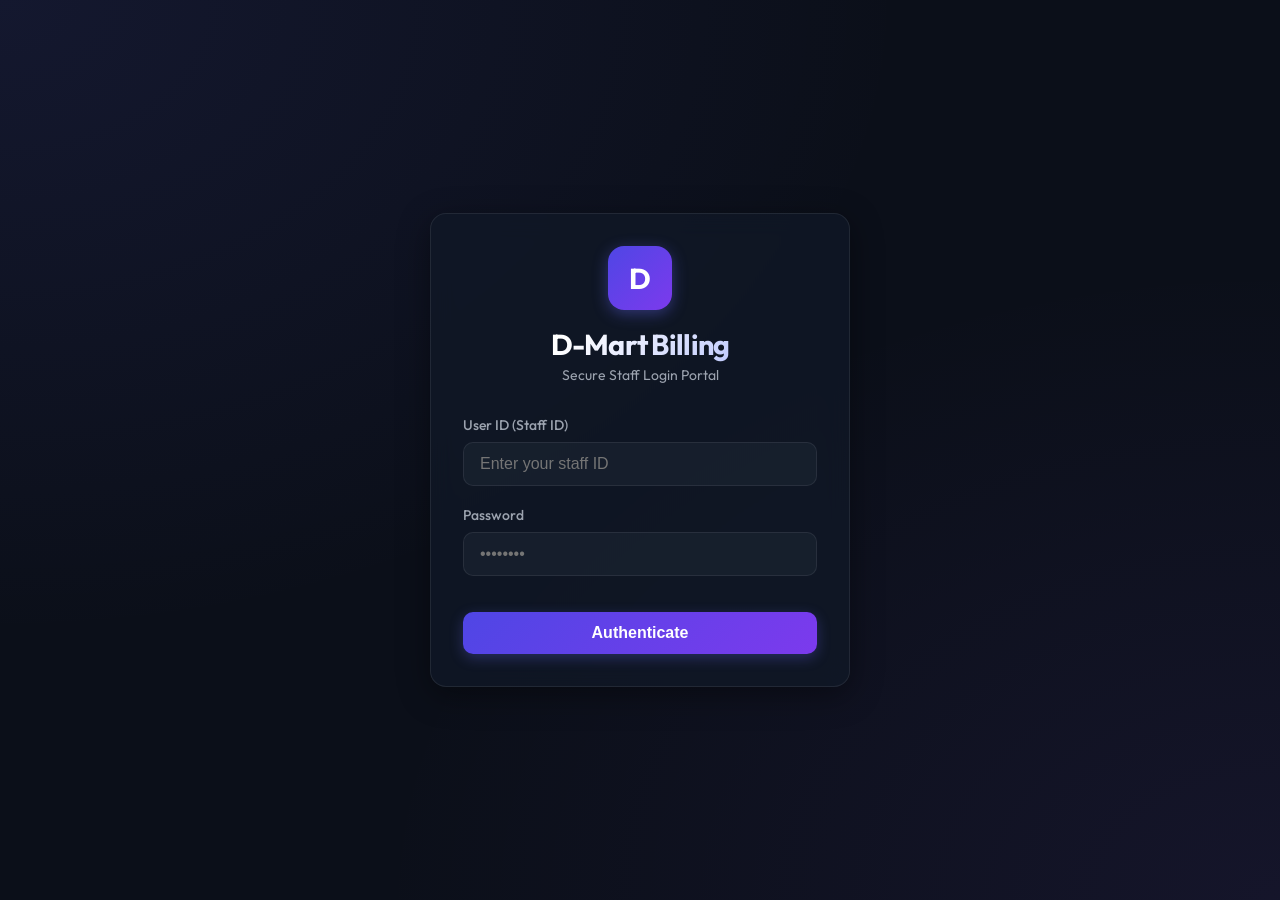
==== web/index.html @ e9a41474 "Initial commit - Fresh Start" ====
<!DOCTYPE html>
<html lang="en">
<head>
<meta charset="UTF-8">
<meta name="viewport" content="width=device-width, initial-scale=1.0">
<title>D-Mart Billing System - Login</title>
<link rel="stylesheet" href="styles.css">
</head>
<body>
<div class="auth-wrapper">
<div class="glass-container auth-card">
<div class="brand-header">
<div class="brand-logo">D</div>
<h1 class="brand-title">D-Mart Billing</h1>
<p class="brand-subtitle">Secure Staff Login Portal</p>
</div>

<div id="errorAlert" class="alert alert-danger">Invalid Username or Password</div>
<div id="successAlert" class="alert alert-success">Login successful! Redirecting...</div>

<form id="loginForm">
<div class="form-group">
<label for="userId" class="form-label">User ID (Staff ID)</label>
<input type="text" id="userId" class="form-control" placeholder="Enter your staff ID" required autocomplete="username">
</div>
<div class="form-group">
<label for="password" class="form-label">Password</label>
<input type="password" id="password" class="form-control" placeholder="••••••••" required autocomplete="current-password">
</div>
<button type="submit" class="btn btn-primary" style="margin-top: 1rem;">Authenticate</button>
</form>
</div>
</div>

<script src="js/app.js"></script>
<script>
document.getElementById('loginForm').addEventListener('submit', async (e) => {
e.preventDefault();
const userId = document.getElementById('userId').value;
const password = document.getElementById('password').value;

const errorAlert = document.getElementById('errorAlert');
const successAlert = document.getElementById('successAlert');
errorAlert.style.display = 'none';
successAlert.style.display = 'none';

try {
const response = await fetch('/api/auth/login', {
method: 'POST',
headers: { 'Content-Type': 'application/json' },
body: JSON.stringify({ userId, password })
});

const result = await response.json();
if (response.ok && result.status === 'success') {
sessionStorage.setItem('userId', result.user.userId);
sessionStorage.setItem('userRole', result.user.role);
sessionStorage.setItem('userName', result.user.name);

successAlert.style.display = 'block';
setTimeout(() => {
if (result.user.role === 'SUPER_ADMIN') {
window.location.href = 'admin.html';
} else {
window.location.href = 'billing.html';
}
}, 1000);
} else {
errorAlert.innerText = result.message || 'Authentication failed';
errorAlert.style.display = 'block';
}
} catch (err) {
errorAlert.innerText = 'Failed to connect to the authentication server.';
errorAlert.style.display = 'block';
console.error(err);
}
});

const currentRole = sessionStorage.getItem('userRole');
if (currentRole === 'SUPER_ADMIN') {
window.location.href = 'admin.html';
} else if (currentRole === 'SUB_ADMIN') {
window.location.href = 'billing.html';
}
</script>
</body>
</html>
---- web/styles.css ----
@import url('https://fonts.googleapis.com/css2?family=Outfit:wght@300;400;500;600;700&display=swap');

:root {
--bg-main: #0b0f19;
--bg-card: rgba(17, 24, 39, 0.75);
--border-color: rgba(255, 255, 255, 0.08);
--text-primary: #f3f4f6;
--text-secondary: #9ca3af;

--accent-blue: #3b82f6;
--accent-indigo: #6366f1;
--accent-purple: #8b5cf6;
--accent-emerald: #10b981;
--accent-rose: #f43f5e;

--grad-accent: linear-gradient(135deg, #4f46e5 0%, #7c3aed 100%);
--grad-success: linear-gradient(135deg, #059669 0%, #10b981 100%);
--grad-danger: linear-gradient(135deg, #dc2626 0%, #f43f5e 100%);

--glow-shadow: 0 0 20px rgba(99, 102, 241, 0.15);
--card-shadow: 0 8px 32px 0 rgba(0, 0, 0, 0.4);
--transition: all 0.3s cubic-bezier(0.4, 0, 0.2, 1);
}

* {
margin: 0;
padding: 0;
box-sizing: border-box;
}

body {
font-family: 'Outfit', sans-serif;
background-color: var(--bg-main);
color: var(--text-primary);
min-height: 100vh;
overflow-x: hidden;
background-image: 
radial-gradient(at 0% 0%, rgba(99, 102, 241, 0.1) 0px, transparent 50%),
radial-gradient(at 100% 100%, rgba(139, 92, 246, 0.08) 0px, transparent 50%);
}

.glass-container {
background: var(--bg-card);
backdrop-filter: blur(12px);
-webkit-backdrop-filter: blur(12px);
border: 1px solid var(--border-color);
box-shadow: var(--card-shadow);
border-radius: 16px;
padding: 2rem;
transition: var(--transition);
}

.glass-container:hover {
border-color: rgba(99, 102, 241, 0.2);
box-shadow: 0 8px 32px 0 rgba(99, 102, 241, 0.1);
}

.auth-wrapper {
display: flex;
justify-content: center;
align-items: center;
min-height: 100vh;
padding: 1.5rem;
}

.auth-card {
width: 100%;
max-width: 420px;
text-align: center;
}

.brand-header {
margin-bottom: 2rem;
}

.brand-logo {
display: inline-flex;
align-items: center;
justify-content: center;
width: 64px;
height: 64px;
border-radius: 16px;
background: var(--grad-accent);
color: #fff;
font-size: 1.8rem;
font-weight: 700;
margin-bottom: 1rem;
box-shadow: 0 4px 15px rgba(99, 102, 241, 0.4);
}

.brand-title {
font-size: 1.8rem;
font-weight: 700;
letter-spacing: -0.025em;
background: linear-gradient(135deg, #fff 30%, #a5b4fc 100%);
-webkit-background-clip: text;
-webkit-text-fill-color: transparent;
}

.brand-subtitle {
font-size: 0.875rem;
color: var(--text-secondary);
margin-top: 0.25rem;
}

.form-group {
margin-bottom: 1.25rem;
text-align: left;
}

.form-label {
display: block;
font-size: 0.875rem;
font-weight: 500;
color: var(--text-secondary);
margin-bottom: 0.5rem;
}

.form-control {
width: 100%;
background: rgba(31, 41, 55, 0.5);
border: 1px solid var(--border-color);
border-radius: 10px;
padding: 0.75rem 1rem;
color: var(--text-primary);
font-size: 1rem;
transition: var(--transition);
outline: none;
}

.form-control:focus {
border-color: var(--accent-indigo);
background: rgba(31, 41, 55, 0.8);
box-shadow: 0 0 0 3px rgba(99, 102, 241, 0.2);
}

.btn {
display: inline-flex;
align-items: center;
justify-content: center;
width: 100%;
padding: 0.75rem 1.5rem;
border-radius: 10px;
border: none;
color: #fff;
font-size: 1rem;
font-weight: 600;
cursor: pointer;
transition: var(--transition);
outline: none;
}

.btn-primary {
background: var(--grad-accent);
box-shadow: 0 4px 14px rgba(99, 102, 241, 0.3);
}

.btn-primary:hover {
transform: translateY(-2px);
box-shadow: 0 6px 20px rgba(99, 102, 241, 0.4);
}

.btn-primary:active {
transform: translateY(0);
}

.btn-success {
background: var(--grad-success);
box-shadow: 0 4px 14px rgba(16, 185, 129, 0.3);
}

.btn-success:hover {
transform: translateY(-2px);
box-shadow: 0 6px 20px rgba(16, 185, 129, 0.4);
}

.btn-danger {
background: var(--grad-danger);
box-shadow: 0 4px 14px rgba(244, 63, 94, 0.3);
}

.btn-danger:hover {
transform: translateY(-2px);
box-shadow: 0 6px 20px rgba(244, 63, 94, 0.4);
}

.btn-secondary {
background: rgba(55, 65, 81, 0.6);
border: 1px solid var(--border-color);
}

.btn-secondary:hover {
background: rgba(55, 65, 81, 0.9);
}

.alert {
padding: 0.75rem 1rem;
border-radius: 10px;
font-size: 0.875rem;
margin-bottom: 1.25rem;
display: none;
}

.alert-danger {
background: rgba(244, 63, 94, 0.15);
border: 1px solid rgba(244, 63, 94, 0.3);
color: #fca5a5;
}

.alert-success {
background: rgba(16, 185, 129, 0.15);
border: 1px solid rgba(16, 185, 129, 0.3);
color: #a7f3d0;
}

.dashboard-grid {
display: grid;
grid-template-columns: 280px 1fr;
min-height: 100vh;
}

.sidebar {
background: rgba(17, 24, 39, 0.9);
border-right: 1px solid var(--border-color);
padding: 2rem 1.5rem;
display: flex;
flex-direction: column;
justify-content: space-between;
}

.sidebar-logo {
display: flex;
align-items: center;
gap: 0.75rem;
margin-bottom: 3rem;
}

.sidebar-logo-icon {
width: 38px;
height: 38px;
background: var(--grad-accent);
border-radius: 10px;
display: flex;
align-items: center;
justify-content: center;
font-weight: 700;
}

.sidebar-logo-text {
font-size: 1.25rem;
font-weight: 700;
letter-spacing: -0.025em;
}

.sidebar-menu {
list-style: none;
display: flex;
flex-direction: column;
gap: 0.5rem;
}

.sidebar-menu-item a {
display: flex;
align-items: center;
gap: 0.75rem;
padding: 0.75rem 1rem;
border-radius: 10px;
color: var(--text-secondary);
text-decoration: none;
font-weight: 500;
transition: var(--transition);
}

.sidebar-menu-item.active a,
.sidebar-menu-item a:hover {
color: #fff;
background: rgba(99, 102, 241, 0.15);
border-left: 3px solid var(--accent-indigo);
}

.sidebar-user {
padding-top: 2rem;
border-top: 1px solid var(--border-color);
display: flex;
align-items: center;
justify-content: space-between;
}

.sidebar-user-info {
display: flex;
flex-direction: column;
}

.sidebar-username {
font-size: 0.875rem;
font-weight: 600;
}

.sidebar-role {
font-size: 0.75rem;
color: var(--text-secondary);
}

.btn-logout {
background: transparent;
border: none;
color: var(--accent-rose);
cursor: pointer;
font-weight: 600;
font-size: 0.875rem;
transition: var(--transition);
}

.btn-logout:hover {
color: #fff;
transform: translateX(2px);
}

.main-content {
padding: 2.5rem;
overflow-y: auto;
height: 100vh;
}

.page-header {
display: flex;
justify-content: space-between;
align-items: center;
margin-bottom: 2rem;
}

.page-title {
font-size: 1.75rem;
font-weight: 700;
}

.page-subtitle {
font-size: 0.875rem;
color: var(--text-secondary);
}

.grid-panels {
display: grid;
grid-template-columns: repeat(auto-fit, minmax(300px, 1fr));
gap: 1.5rem;
}

.panel-title {
font-size: 1.1rem;
font-weight: 600;
margin-bottom: 1.25rem;
border-bottom: 1px solid var(--border-color);
padding-bottom: 0.5rem;
display: flex;
align-items: center;
justify-content: space-between;
}

.stats-grid {
display: grid;
grid-template-columns: repeat(auto-fit, minmax(220px, 1fr));
gap: 1.5rem;
margin-bottom: 2rem;
}

.stat-card {
padding: 1.5rem;
border-radius: 12px;
}

.stat-label {
font-size: 0.875rem;
color: var(--text-secondary);
font-weight: 500;
}

.stat-value {
font-size: 2rem;
font-weight: 700;
margin: 0.5rem 0;
}

.stat-desc {
font-size: 0.75rem;
color: var(--accent-emerald);
}

.table-responsive {
width: 100%;
overflow-x: auto;
}

.custom-table {
width: 100%;
border-collapse: collapse;
text-align: left;
margin-top: 0.5rem;
}

.custom-table th {
background: rgba(31, 41, 55, 0.4);
padding: 1rem;
font-size: 0.875rem;
font-weight: 600;
color: var(--text-secondary);
border-bottom: 1px solid var(--border-color);
}

.custom-table td {
padding: 1rem;
border-bottom: 1px solid rgba(255, 255, 255, 0.04);
font-size: 0.9rem;
vertical-align: middle;
}

.custom-table tr:hover td {
background: rgba(255, 255, 255, 0.02);
}

.billing-layout {
display: grid;
grid-template-columns: 1.5fr 1fr;
gap: 1.5rem;
}

.scanned-items-panel {
min-height: 400px;
display: flex;
flex-direction: column;
justify-content: space-between;
}

.totals-summary {
background: rgba(31, 41, 55, 0.3);
border-radius: 12px;
padding: 1.25rem;
margin-top: 1.5rem;
border: 1px solid var(--border-color);
}

.summary-row {
display: flex;
justify-content: space-between;
margin-bottom: 0.75rem;
font-size: 0.95rem;
}

.summary-row.total {
border-top: 1px dashed var(--border-color);
padding-top: 0.75rem;
font-size: 1.2rem;
font-weight: 700;
color: #fff;
}

.badge {
display: inline-flex;
padding: 0.25rem 0.5rem;
font-size: 0.75rem;
font-weight: 600;
border-radius: 6px;
}

.badge-success {
background: rgba(16, 185, 129, 0.15);
color: var(--accent-emerald);
}

.badge-danger {
background: rgba(244, 63, 94, 0.15);
color: var(--accent-rose);
}

.badge-indigo {
background: rgba(99, 102, 241, 0.15);
color: var(--accent-indigo);
}

.modal-overlay {
position: fixed;
top: 0;
left: 0;
right: 0;
bottom: 0;
background: rgba(0, 0, 0, 0.75);
backdrop-filter: blur(4px);
display: flex;
justify-content: center;
align-items: center;
z-index: 100;
opacity: 0;
pointer-events: none;
transition: var(--transition);
}

.modal-overlay.active {
opacity: 1;
pointer-events: auto;
}

.modal-card {
background: var(--bg-card);
border: 1px solid var(--border-color);
border-radius: 16px;
width: 100%;
max-width: 550px;
padding: 2rem;
box-shadow: var(--card-shadow);
}

.modal-header {
display: flex;
justify-content: space-between;
align-items: center;
margin-bottom: 1.5rem;
}

.modal-close {
background: transparent;
border: none;
color: var(--text-secondary);
font-size: 1.5rem;
cursor: pointer;
}

.scan-area {
display: flex;
gap: 0.75rem;
margin-bottom: 1.5rem;
}

.flex-1 {
flex: 1;
}

@media print {
.no-print {
display: none !important;
}
body * {
visibility: hidden;
}
#printableInvoice, #printableInvoice * {
visibility: visible;
}
#printableInvoice {
position: absolute;
left: 0;
top: 0;
width: 100%;
color: #000;
background: #fff;
}
}

.autocomplete-dropdown {
display: none;
position: absolute;
top: 100%;
left: 0;
right: 0;
background: #1f2937;
border: 1px solid var(--border-color);
border-radius: 10px;
z-index: 1000;
max-height: 220px;
overflow-y: auto;
margin-top: 0.25rem;
box-shadow: var(--card-shadow);
}

.autocomplete-item {
padding: 0.75rem 1rem;
cursor: pointer;
font-size: 0.9rem;
border-bottom: 1px solid rgba(255,255,255,0.03);
transition: var(--transition);
}

.autocomplete-item:last-child {
border-bottom: none;
}

.autocomplete-item:hover {
background: rgba(99, 102, 241, 0.15);
color: #fff;
}
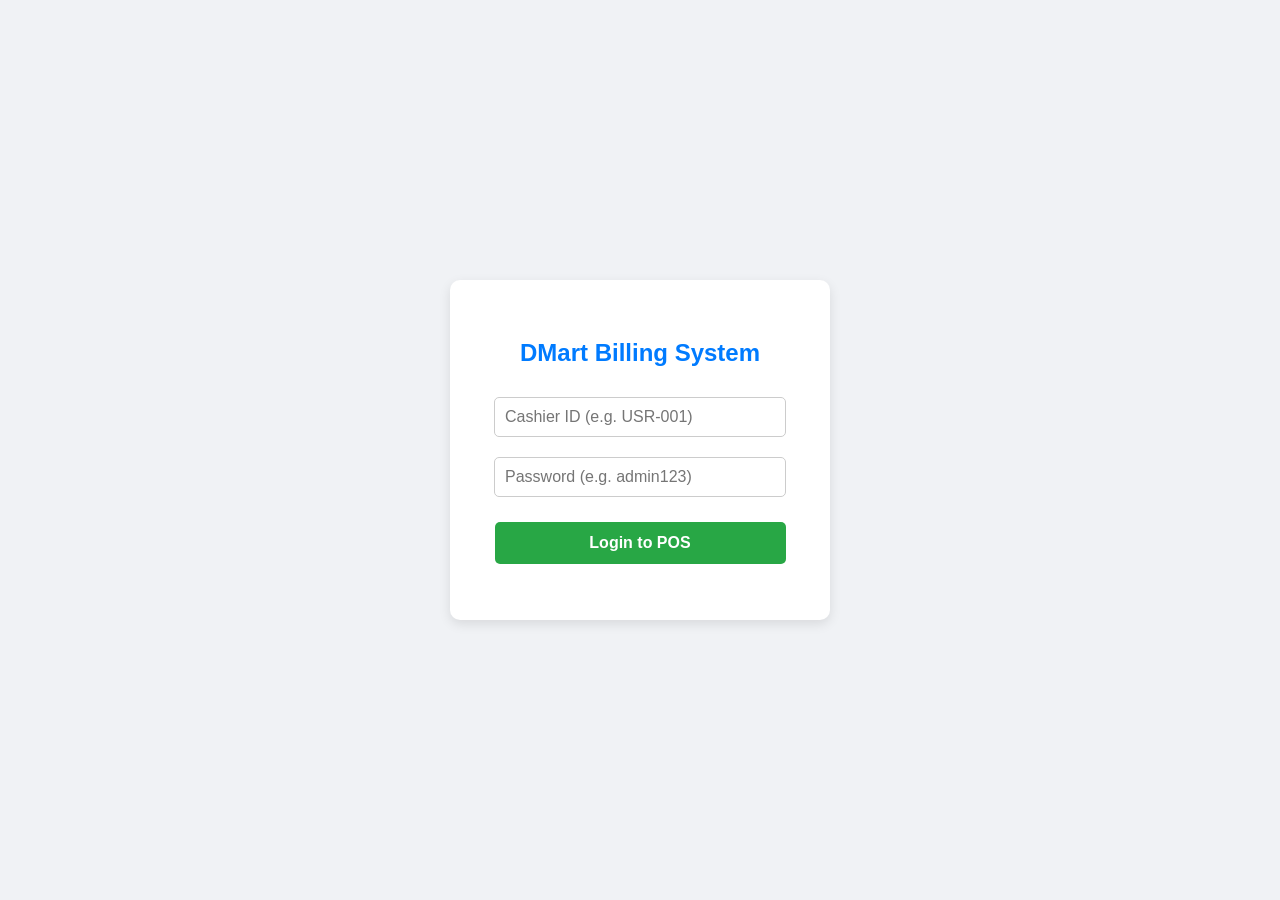
==== commit eac899e2: "Updated index.html" ====
--- a/web/index.html
+++ b/web/index.html
@@ -3,85 +3,107 @@
 <head>
 <meta charset="UTF-8">
 <meta name="viewport" content="width=device-width, initial-scale=1.0">
-<title>D-Mart Billing System - Login</title>
-<link rel="stylesheet" href="styles.css">
+<title>DMart POS - Login</title>
+<style>
+body
+{
+font-family: 'Segoe UI', Tahoma, Geneva, Verdana, sans-serif;
+background-color: #f0f2f5;
+display: flex;
+justify-content: center;
+align-items: center;
+height: 100vh;
+margin: 0;
+}
+.login-container
+{
+background-color: white;
+padding: 40px;
+border-radius: 10px;
+box-shadow: 0 4px 12px rgba(0,0,0,0.1);
+text-align: center;
+width: 300px;
+}
+.login-container h2
+{
+color: #007bff;
+margin-bottom: 20px;
+}
+input
+{
+width: 90%;
+padding: 10px;
+margin: 10px 0;
+border: 1px solid #ccc;
+border-radius: 5px;
+font-size: 16px;
+}
+button
+{
+width: 97%;
+padding: 12px;
+background-color: #28a745;
+color: white;
+border: none;
+border-radius: 5px;
+font-size: 16px;
+font-weight: bold;
+cursor: pointer;
+margin-top: 15px;
+}
+button:hover
+{
+background-color: #218838;
+}
+#message
+{
+margin-top: 15px;
+font-weight: bold;
+}
+</style>
 </head>
 <body>
-<div class="auth-wrapper">
-<div class="glass-container auth-card">
-<div class="brand-header">
-<div class="brand-logo">D</div>
-<h1 class="brand-title">D-Mart Billing</h1>
-<p class="brand-subtitle">Secure Staff Login Portal</p>
+<div class="login-container">
+<h2>DMart Billing System</h2>
+<input type="text" id="userId" placeholder="Cashier ID (e.g. USR-001)">
+<input type="password" id="password" placeholder="Password (e.g. admin123)">
+<button onclick="attemptLogin()">Login to POS</button>
+<p id="message"></p>
 </div>
-
-<div id="errorAlert" class="alert alert-danger">Invalid Username or Password</div>
-<div id="successAlert" class="alert alert-success">Login successful! Redirecting...</div>
-
-<form id="loginForm">
-<div class="form-group">
-<label for="userId" class="form-label">User ID (Staff ID)</label>
-<input type="text" id="userId" class="form-control" placeholder="Enter your staff ID" required autocomplete="username">
-</div>
-<div class="form-group">
-<label for="password" class="form-label">Password</label>
-<input type="password" id="password" class="form-control" placeholder="••••••••" required autocomplete="current-password">
-</div>
-<button type="submit" class="btn btn-primary" style="margin-top: 1rem;">Authenticate</button>
-</form>
-</div>
-</div>
-
-<script src="js/app.js"></script>
 <script>
-document.getElementById('loginForm').addEventListener('submit', async (e) => {
-e.preventDefault();
-const userId = document.getElementById('userId').value;
-const password = document.getElementById('password').value;
-
-const errorAlert = document.getElementById('errorAlert');
-const successAlert = document.getElementById('successAlert');
-errorAlert.style.display = 'none';
-successAlert.style.display = 'none';
-
-try {
-const response = await fetch('/api/auth/login', {
+async function attemptLogin()
+{
+const uid = document.getElementById('userId').value;
+const pwd = document.getElementById('password').value;
+const msgLabel = document.getElementById('message');
+msgLabel.style.color = "blue";
+msgLabel.innerText = "Verifying...";
+try
+{
+const response = await fetch('/api/login',
+{
 method: 'POST',
-headers: { 'Content-Type': 'application/json' },
-body: JSON.stringify({ userId, password })
-});
-
-const result = await response.json();
-if (response.ok && result.status === 'success') {
-sessionStorage.setItem('userId', result.user.userId);
-sessionStorage.setItem('userRole', result.user.role);
-sessionStorage.setItem('userName', result.user.name);
-
-successAlert.style.display = 'block';
-setTimeout(() => {
-if (result.user.role === 'SUPER_ADMIN') {
-window.location.href = 'admin.html';
-} else {
-window.location.href = 'billing.html';
+body: JSON.stringify({ userId: uid, password: pwd })});
+const data = await response.json();
+if (data.status === 'success')
+{
+msgLabel.style.color = "green";
+msgLabel.innerText = "Login Successful!";
 }
-}, 1000);
-} else {
-errorAlert.innerText = result.message || 'Authentication failed';
-errorAlert.style.display = 'block';
+else
+{
+msgLabel.style.color = "red";
+msgLabel.innerText = "X " + data.message;
 }
-} catch (err) {
-errorAlert.innerText = 'Failed to connect to the authentication server.';
-errorAlert.style.display = 'block';
-console.error(err);
 }
-});
-
-const currentRole = sessionStorage.getItem('userRole');
-if (currentRole === 'SUPER_ADMIN') {
-window.location.href = 'admin.html';
-} else if (currentRole === 'SUB_ADMIN') {
-window.location.href = 'billing.html';
+catch (error)
+{
+msgLabel.style.color = "red";
+msgLabel.innerText = "Server not responding!";
+}
 }
 </script>
+
+
 </body>
-</html>
+</html>
